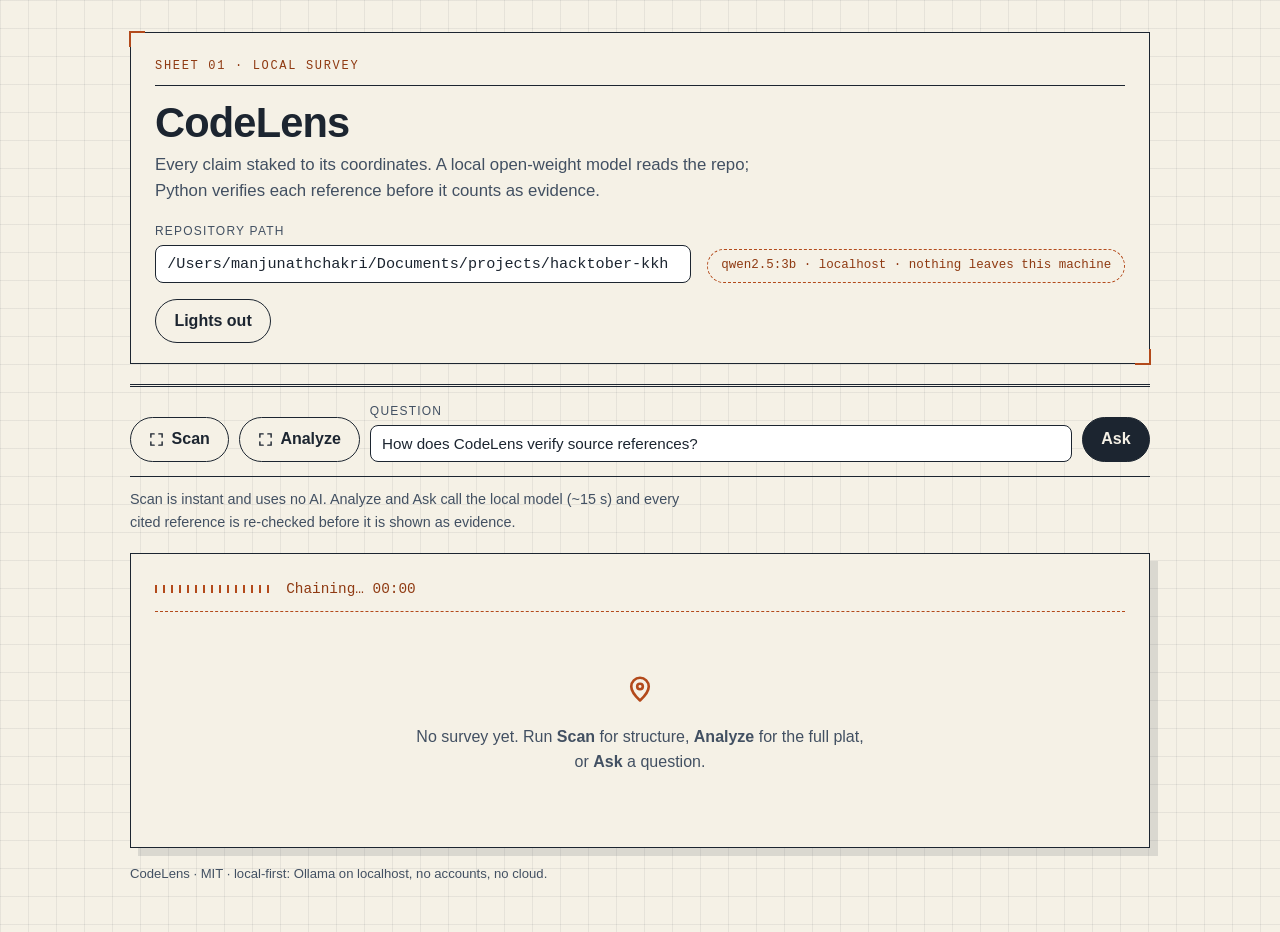
==== codelens/static/index.html @ a6b757d8 "feat: production readiness (packaging, hardening, deploy docs)" ====
<!doctype html>
<html lang="en">
<head>
<meta charset="utf-8">
<meta name="viewport" content="width=device-width, initial-scale=1">
<title>CodeLens — survey of an unfamiliar codebase</title>
<link rel="stylesheet" href="/static/styles.css">
</head>
<body>
<svg width="0" height="0" style="position:absolute" aria-hidden="true">
  <symbol id="i-pin" viewBox="0 0 16 16" fill="none" stroke="currentColor" stroke-width="1.5" stroke-linecap="round" stroke-linejoin="round">
    <path d="M8 14s5-4.6 5-8a5 5 0 1 0-10 0c0 3.4 5 8 5 8z"/><circle cx="8" cy="6" r="1.6"/>
  </symbol>
  <symbol id="i-void" viewBox="0 0 16 16" fill="none" stroke="currentColor" stroke-width="1.5" stroke-linecap="round">
    <circle cx="8" cy="8" r="6.2"/><path d="M5.5 5.5l5 5M10.5 5.5l-5 5"/>
  </symbol>
  <symbol id="i-query" viewBox="0 0 16 16" fill="none" stroke="currentColor" stroke-width="1.5" stroke-linejoin="round">
    <path d="M8 2l5.5 6L8 14 2.5 8z"/>
  </symbol>
  <symbol id="i-scan" viewBox="0 0 16 16" fill="none" stroke="currentColor" stroke-width="1.5" stroke-linecap="round">
    <path d="M2 5.5V2h3.5M10.5 2H14v3.5M14 10.5V14h-3.5M5.5 14H2v-3.5"/>
  </symbol>
</svg>

<div class="frame">
  <header class="title-block">
    <div class="sheet-mark" aria-hidden="true">SHEET 01 · LOCAL SURVEY</div>
    <h1>CodeLens</h1>
    <p class="lede">Every claim staked to its coordinates. A local open-weight model reads the repo; Python verifies each reference before it counts as evidence.</p>
    <div class="title-row">
      <label class="field path-field">Repository path
        <input id="path" value="/Users/manjunathchakri/Documents/projects/hacktober-kkh" spellcheck="false">
      </label>
      <span class="model-tag" title="All inference runs on this machine">qwen2.5:3b · localhost · nothing leaves this machine</span>
      <button id="btn-theme" type="button" aria-pressed="false" title="Toggle night-shift ground">Lights out</button>
    </div>
  </header>

  <section class="instruments" aria-label="Survey instruments">
    <div class="instrument-band">
      <button id="btn-scan" type="button">
        <svg aria-hidden="true"><use href="#i-scan"/></svg>Scan
      </button>
      <button id="btn-analyze" type="button">
        <svg aria-hidden="true"><use href="#i-scan"/></svg>Analyze
      </button>
      <label class="field question-field">Question
        <input id="q" value="How does CodeLens verify source references?">
      </label>
      <button id="btn-ask" type="button" class="primary">Ask</button>
    </div>
    <p class="hint">Scan is instant and uses no AI. Analyze and Ask call the local model (~15&nbsp;s) and every cited reference is re-checked before it is shown as evidence.</p>
  </section>

  <main class="sheet" aria-label="Survey result">
    <div class="chainage" id="chainage" hidden>
      <span class="chain-ticks" aria-hidden="true"></span>
      <span id="chain-text" role="status">Chaining… 00:00</span>
    </div>
    <div id="listen-bar" hidden></div>
    <div id="result" aria-live="polite">
      <div class="empty-state">
        <svg aria-hidden="true"><use href="#i-pin"/></svg>
        <p>No survey yet. Run <strong>Scan</strong> for structure, <strong>Analyze</strong> for the full plat, or <strong>Ask</strong> a question.</p>
      </div>
    </div>
  </main>

  <footer>
    <span>CodeLens · MIT · local-first: Ollama on localhost, no accounts, no cloud.</span>
    <span id="survey-time" class="survey-time"></span>
  </footer>
</div>

<script src="/static/app.js"></script>
</body>
</html>
---- static/styles.css ----
:root {
  --paper: #f5f1e6;
  --paper-deep: #ece5d3;
  --ink: #1c2530;
  --ink-soft: #425062;
  --rule: #1c2530;
  --grid: rgba(28, 37, 48, 0.07);
  --accent: #b34a1b;
  --accent-ink: #8f3a12;
  --ok: #1b6b3c;
  --ok-ground: #e3ecdd;
  --bad: #b3362b;
  --bad-ground: #f3e2da;
  --warn: #8a5f14;
  --warn-ground: #f0e6c8;
  --focus: #0f5fd0;
  --radius: 12px;
  --surface: #ffffff;
  --inset: rgba(255, 255, 255, 0.6);
  --shadow: 8px 8px 0 rgba(28, 37, 48, 0.12);
}

[data-theme="dark"] {
  --paper: #161e29;
  --paper-deep: #1f2a38;
  --ink: #ece4d2;
  --ink-soft: #b7c0cd;
  --rule: #5b6b7f;
  --grid: rgba(236, 228, 210, 0.08);
  --accent: #e08a4e;
  --accent-ink: #f0a76a;
  --ok: #7cc79a;
  --ok-ground: #1c3a28;
  --bad: #e88d80;
  --bad-ground: #43211c;
  --warn: #d3a94f;
  --warn-ground: #3a2f16;
  --focus: #7fb3ff;
  --surface: #222d3c;
  --inset: rgba(0, 0, 0, 0.28);
  --shadow: 8px 8px 0 rgba(0, 0, 0, 0.45);
}

* { box-sizing: border-box; }

html {
  background: var(--paper);
  background-image:
    linear-gradient(var(--grid) 1px, transparent 1px),
    linear-gradient(90deg, var(--grid) 1px, transparent 1px);
  background-size: 28px 28px;
}

body {
  margin: 0;
  color: var(--ink);
  font-family: -apple-system, BlinkMacSystemFont, "Segoe UI", "Helvetica Neue", Arial, sans-serif;
  font-size: 16px;
  line-height: 1.55;
}

::selection { background: var(--ink); color: var(--paper); }

:focus-visible {
  outline: 2px solid var(--focus);
  outline-offset: 2px;
  border-radius: 4px;
}

.frame {
  max-width: 1060px;
  margin: 2rem auto 3rem;
  padding: 0 1.25rem;
}

/* Title block: the drawing frame */
.title-block {
  border: 1px solid var(--rule);
  padding: 1.5rem 1.5rem 1.25rem;
  background: var(--paper);
  position: relative;
}

.title-block::before,
.title-block::after {
  content: "";
  position: absolute;
  width: 14px;
  height: 14px;
  border: 2px solid var(--accent);
}

.title-block::before { top: -2px; left: -2px; border-right: none; border-bottom: none; }
.title-block::after { bottom: -2px; right: -2px; border-left: none; border-top: none; }

.sheet-mark {
  font-family: ui-monospace, SFMono-Regular, Menlo, Consolas, monospace;
  font-size: 12px;
  letter-spacing: 0.14em;
  color: var(--accent-ink);
  border-bottom: 1px solid var(--rule);
  padding-bottom: 0.6rem;
  margin-bottom: 0.9rem;
}

h1 {
  font-size: 2.6rem;
  line-height: 1.05;
  letter-spacing: -0.02em;
  margin: 0 0 0.5rem;
  text-wrap: balance;
}

.lede {
  max-width: 68ch;
  margin: 0 0 1.1rem;
  color: var(--ink-soft);
  font-size: 1.05rem;
}

.title-row {
  display: flex;
  gap: 1rem;
  align-items: flex-end;
  flex-wrap: wrap;
}

.field {
  display: block;
  font-size: 12px;
  letter-spacing: 0.1em;
  text-transform: uppercase;
  color: var(--ink-soft);
}

.field input {
  display: block;
  width: 100%;
  margin-top: 0.3rem;
  padding: 0.55rem 0.7rem;
  font-size: 0.95rem;
  font-family: ui-monospace, SFMono-Regular, Menlo, Consolas, monospace;
  color: var(--ink);
  background: var(--surface);
  border: 1px solid var(--rule);
  border-radius: 8px;
}

.path-field { flex: 1 1 420px; }

.model-tag {
  font-family: ui-monospace, SFMono-Regular, Menlo, Consolas, monospace;
  font-size: 12.5px;
  color: var(--accent-ink);
  border: 1px dashed var(--accent);
  border-radius: 999px;
  padding: 0.4rem 0.8rem;
  white-space: nowrap;
}

/* Instrument band */
.instruments { margin-top: 1.25rem; }

.instrument-band {
  display: flex;
  gap: 0.6rem;
  align-items: flex-end;
  border-top: 3px double var(--rule);
  border-bottom: 1px solid var(--rule);
  padding: 0.9rem 0;
  flex-wrap: wrap;
}

.question-field { flex: 1 1 320px; }
.question-field input { font-family: inherit; }

button {
  font: inherit;
  font-weight: 600;
  color: var(--ink);
  background: var(--paper);
  border: 1px solid var(--rule);
  border-radius: 999px;
  padding: 0.55rem 1.15rem;
  cursor: pointer;
  display: inline-flex;
  align-items: center;
  gap: 0.45rem;
  white-space: nowrap;
}

button svg { width: 15px; height: 15px; }

button:hover { background: var(--paper-deep); }

button.primary {
  background: var(--ink);
  border-color: var(--ink);
  color: var(--paper);
}

button.primary:hover { background: #000; }

button:disabled {
  opacity: 0.45;
  cursor: wait;
}

.hint {
  font-size: 0.9rem;
  color: var(--ink-soft);
  max-width: 72ch;
  margin: 0.7rem 0 0;
}

/* Result sheet: the one elevated surface */
.sheet {
  margin-top: 1.25rem;
  border: 1px solid var(--rule);
  background: var(--paper);
  box-shadow: var(--shadow);
  padding: 1.5rem;
  min-height: 220px;
}

.empty-state {
  text-align: center;
  color: var(--ink-soft);
  padding: 3rem 1rem;
}

.empty-state svg { width: 28px; height: 28px; color: var(--accent); }
.empty-state p { max-width: 52ch; margin: 0.8rem auto 0; }

/* Chainage: honest wait readout */
.chainage {
  display: flex;
  align-items: center;
  gap: 0.7rem;
  font-family: ui-monospace, SFMono-Regular, Menlo, Consolas, monospace;
  font-size: 0.9rem;
  color: var(--accent-ink);
  border-bottom: 1px dashed var(--accent);
  padding-bottom: 0.7rem;
  margin-bottom: 1rem;
}

.chain-ticks {
  width: 120px;
  height: 8px;
  background: repeating-linear-gradient(90deg, var(--accent) 0 2px, transparent 2px 8px);
  background-size: 200% 100%;
  animation: chain 1.1s linear infinite;
}

@keyframes chain { to { background-position: -16px 0; } }

/* Answer + evidence rail */
.answer-body { max-width: 72ch; }
.answer-body p { margin: 0 0 0.9rem; }

.answer-body h3 {
  font-size: 0.85rem;
  letter-spacing: 0.12em;
  text-transform: uppercase;
  color: var(--accent-ink);
  border-bottom: 1px solid var(--rule);
  padding-bottom: 0.35rem;
  margin: 1.3rem 0 0.5rem;
}

.answer-body ul.brief {
  list-style: square;
  margin: 0.2rem 0 0.9rem;
  padding-left: 1.3rem;
}

.answer-body ul.brief li { margin-bottom: 0.3rem; }
.answer-body ul.brief li::marker { color: var(--accent); }

.verdict-line {
  font-family: ui-monospace, SFMono-Regular, Menlo, Consolas, monospace;
  font-size: 0.85rem;
  border-top: 1px solid var(--rule);
  padding-top: 0.8rem;
  margin-top: 1.2rem;
}

.evidence { margin-top: 1rem; }

.evidence h2 {
  font-size: 0.8rem;
  letter-spacing: 0.12em;
  text-transform: uppercase;
  color: var(--ink-soft);
  margin: 1.4rem 0 0.6rem;
}

.ref {
  border: 1px solid var(--rule);
  border-radius: var(--radius);
  margin-bottom: 0.7rem;
  overflow: hidden;
  background: var(--surface);
}

.ref summary {
  list-style: none;
  cursor: pointer;
  display: flex;
  align-items: baseline;
  gap: 0.6rem;
  padding: 0.65rem 0.9rem;
}

.ref summary::-webkit-details-marker { display: none; }

.ref summary:hover { background: var(--paper-deep); }

.ref .badge { flex: none; width: 20px; height: 20px; align-self: center; }

.ref.verified { background: var(--ok-ground); }
.ref.verified .badge { color: var(--ok); }

.ref.rejected { background: var(--bad-ground); }
.ref.rejected .badge { color: var(--bad); }

.ref .key {
  font-family: ui-monospace, SFMono-Regular, Menlo, Consolas, monospace;
  font-size: 0.75rem;
  color: var(--ink-soft);
  border: 1px solid currentColor;
  border-radius: 4px;
  padding: 0 0.3rem;
  flex: none;
}

.ref .coord {
  font-family: ui-monospace, SFMono-Regular, Menlo, Consolas, monospace;
  font-size: 0.9rem;
  font-variant-numeric: tabular-nums;
  overflow-wrap: anywhere;
}

.ref .reason {
  margin-left: auto;
  font-size: 0.85rem;
  color: var(--bad);
  text-align: right;
  flex: none;
}

.ref pre {
  margin: 0;
  border-top: 1px dashed var(--rule);
  padding: 0.7rem 0.9rem;
  font-family: ui-monospace, SFMono-Regular, Menlo, Consolas, monospace;
  font-size: 0.82rem;
  line-height: 1.5;
  overflow-x: auto;
  background: var(--inset);
}

/* Focus swell: open evidence dims its siblings */
.evidence.has-open .ref:not([open]) { opacity: 0.55; }

/* Scan schedule table */
table.schedule {
  border-collapse: collapse;
  width: 100%;
  font-size: 0.95rem;
  margin-top: 0.5rem;
}

table.schedule th,
table.schedule td {
  text-align: left;
  padding: 0.5rem 0.7rem;
  border-bottom: 1px solid var(--rule);
  vertical-align: top;
}

table.schedule th {
  font-size: 0.78rem;
  letter-spacing: 0.1em;
  text-transform: uppercase;
  color: var(--ink-soft);
  width: 11rem;
}

table.schedule td { font-variant-numeric: tabular-nums; }
table.schedule td.mono { font-family: ui-monospace, SFMono-Regular, Menlo, Consolas, monospace; font-size: 0.87rem; }

/* Duration bar: surveyed length */
.duration {
  display: flex;
  align-items: center;
  gap: 0.6rem;
  margin-top: 1.2rem;
  font-family: ui-monospace, SFMono-Regular, Menlo, Consolas, monospace;
  font-size: 0.8rem;
  color: var(--ink-soft);
}

.duration .bar {
  height: 6px;
  background: var(--accent);
  min-width: 4px;
}

/* Error state names problem + recovery */
.error-state {
  border: 1px solid var(--bad);
  background: var(--bad-ground);
  border-radius: var(--radius);
  padding: 1rem 1.2rem;
}

.error-state strong { color: var(--bad); }
.error-state p { margin: 0.4rem 0 0; max-width: 70ch; }

footer {
  display: flex;
  justify-content: space-between;
  gap: 1rem;
  flex-wrap: wrap;
  margin-top: 1rem;
  font-size: 0.82rem;
  color: var(--ink-soft);
}

/* Listen bar: narration controls for the briefing */
.listen-bar {
  border: 1px solid var(--rule);
  border-radius: var(--radius);
  background: var(--surface);
  padding: 0.7rem 0.9rem;
  margin-bottom: 1rem;
}

.listen-bar h2 {
  font-size: 0.78rem;
  letter-spacing: 0.12em;
  text-transform: uppercase;
  color: var(--ink-soft);
  margin: 0 0 0.55rem;
}

.listen-controls {
  display: flex;
  gap: 0.5rem;
  align-items: center;
  flex-wrap: wrap;
}

.listen-controls button {
  padding: 0.4rem 0.9rem;
  font-size: 0.88rem;
}

.listen-controls select {
  font: inherit;
  font-size: 0.85rem;
  color: var(--ink);
  background: var(--surface);
  border: 1px solid var(--rule);
  border-radius: 8px;
  padding: 0.35rem 0.5rem;
  max-width: 11rem;
}

.listen-controls label {
  font-size: 0.78rem;
  letter-spacing: 0.08em;
  text-transform: uppercase;
  color: var(--ink-soft);
  display: inline-flex;
  align-items: center;
  gap: 0.35rem;
}

.listen-status {
  font-family: ui-monospace, SFMono-Regular, Menlo, Consolas, monospace;
  font-size: 0.8rem;
  color: var(--accent-ink);
  margin-top: 0.55rem;
  min-height: 1.2em;
}

.answer-body ul.brief li.narrating,
.answer-body h3.narrating {
  background: var(--warn-ground);
  outline: 2px solid var(--accent);
  outline-offset: 1px;
  border-radius: 6px;
}

.survey-time { font-family: ui-monospace, SFMono-Regular, Menlo, Consolas, monospace; font-variant-numeric: tabular-nums; }

@media (max-width: 720px) {
  h1 { font-size: 2rem; }
  .frame { margin-top: 1rem; }
  .sheet { padding: 1rem; }
  .title-row { align-items: stretch; flex-direction: column; }
  .model-tag { white-space: normal; }
  .ref .reason { display: none; }
}

@media (prefers-reduced-motion: reduce) {
  .chain-ticks { animation: none; }
  * { transition: none !important; }
}
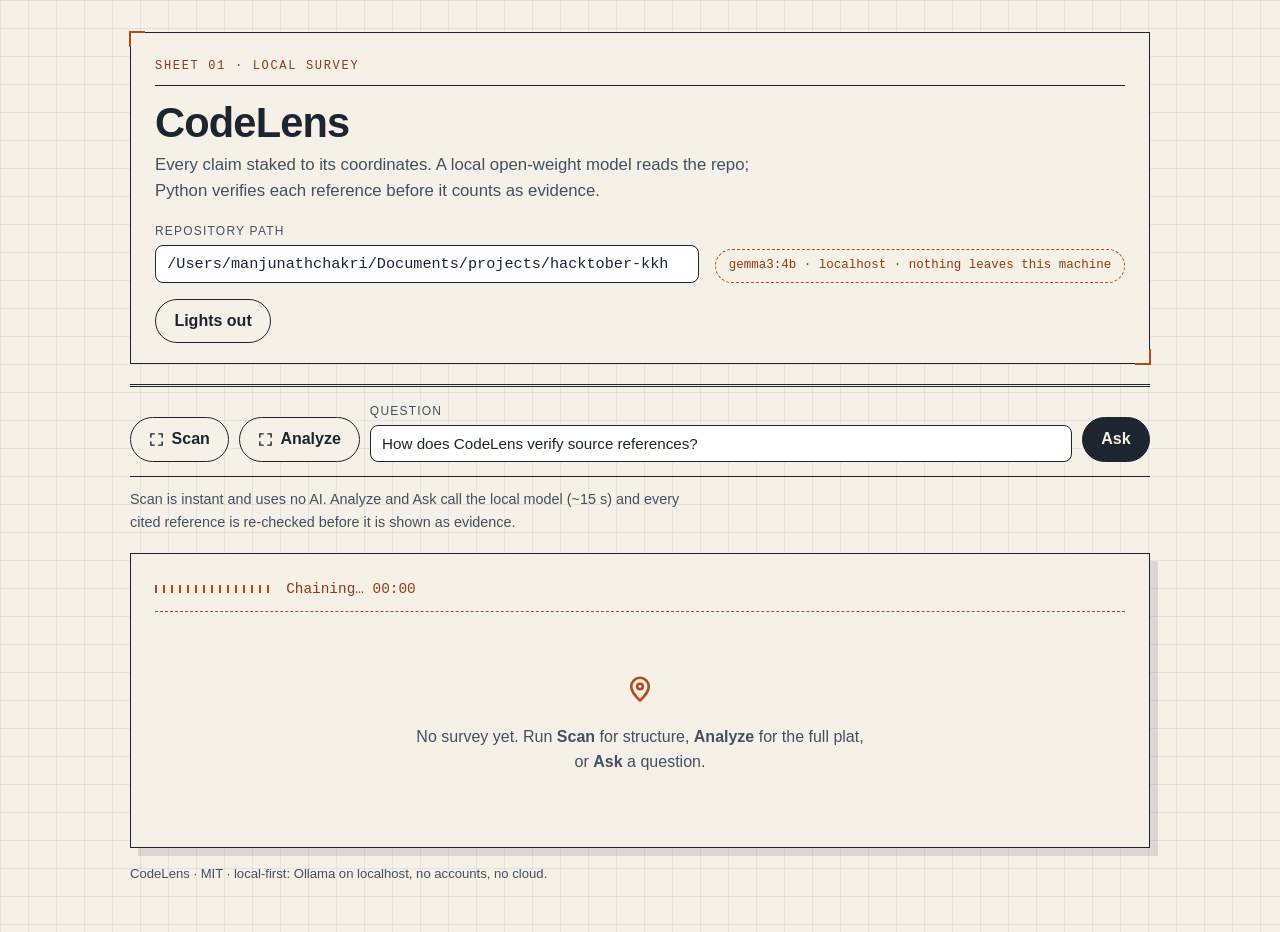
==== commit c4972a74: "fix(web): live model badge instead of stale qwen label" ====
--- a/codelens/static/index.html
+++ b/codelens/static/index.html
@@ -4,7 +4,7 @@
 <meta charset="utf-8">
 <meta name="viewport" content="width=device-width, initial-scale=1">
 <title>CodeLens — survey of an unfamiliar codebase</title>
-<link rel="stylesheet" href="/static/styles.css">
+<link rel="stylesheet" href="styles.css">
 </head>
 <body>
 <svg width="0" height="0" style="position:absolute" aria-hidden="true">
@@ -31,7 +31,7 @@
       <label class="field path-field">Repository path
         <input id="path" value="/Users/manjunathchakri/Documents/projects/hacktober-kkh" spellcheck="false">
       </label>
-      <span class="model-tag" title="All inference runs on this machine">qwen2.5:3b · localhost · nothing leaves this machine</span>
+      <span class="model-tag" id="model-tag" title="All inference runs on this machine">gemma3:4b · localhost · nothing leaves this machine</span>
       <button id="btn-theme" type="button" aria-pressed="false" title="Toggle night-shift ground">Lights out</button>
     </div>
   </header>
@@ -72,6 +72,6 @@
   </footer>
 </div>
 
-<script src="/static/app.js"></script>
+<script src="app.js"></script>
 </body>
 </html>
--- a/codelens/static/styles.css
+++ b/codelens/static/styles.css
@@ -0,0 +1,512 @@
+:root {
+  --paper: #f5f1e6;
+  --paper-deep: #ece5d3;
+  --ink: #1c2530;
+  --ink-soft: #425062;
+  --rule: #1c2530;
+  --grid: rgba(28, 37, 48, 0.07);
+  --accent: #b34a1b;
+  --accent-ink: #8f3a12;
+  --ok: #1b6b3c;
+  --ok-ground: #e3ecdd;
+  --bad: #b3362b;
+  --bad-ground: #f3e2da;
+  --warn: #8a5f14;
+  --warn-ground: #f0e6c8;
+  --focus: #0f5fd0;
+  --radius: 12px;
+  --surface: #ffffff;
+  --inset: rgba(255, 255, 255, 0.6);
+  --shadow: 8px 8px 0 rgba(28, 37, 48, 0.12);
+}
+
+[data-theme="dark"] {
+  --paper: #161e29;
+  --paper-deep: #1f2a38;
+  --ink: #ece4d2;
+  --ink-soft: #b7c0cd;
+  --rule: #5b6b7f;
+  --grid: rgba(236, 228, 210, 0.08);
+  --accent: #e08a4e;
+  --accent-ink: #f0a76a;
+  --ok: #7cc79a;
+  --ok-ground: #1c3a28;
+  --bad: #e88d80;
+  --bad-ground: #43211c;
+  --warn: #d3a94f;
+  --warn-ground: #3a2f16;
+  --focus: #7fb3ff;
+  --surface: #222d3c;
+  --inset: rgba(0, 0, 0, 0.28);
+  --shadow: 8px 8px 0 rgba(0, 0, 0, 0.45);
+}
+
+* { box-sizing: border-box; }
+
+html {
+  background: var(--paper);
+  background-image:
+    linear-gradient(var(--grid) 1px, transparent 1px),
+    linear-gradient(90deg, var(--grid) 1px, transparent 1px);
+  background-size: 28px 28px;
+}
+
+body {
+  margin: 0;
+  color: var(--ink);
+  font-family: -apple-system, BlinkMacSystemFont, "Segoe UI", "Helvetica Neue", Arial, sans-serif;
+  font-size: 16px;
+  line-height: 1.55;
+}
+
+::selection { background: var(--ink); color: var(--paper); }
+
+:focus-visible {
+  outline: 2px solid var(--focus);
+  outline-offset: 2px;
+  border-radius: 4px;
+}
+
+.frame {
+  max-width: 1060px;
+  margin: 2rem auto 3rem;
+  padding: 0 1.25rem;
+}
+
+/* Title block: the drawing frame */
+.title-block {
+  border: 1px solid var(--rule);
+  padding: 1.5rem 1.5rem 1.25rem;
+  background: var(--paper);
+  position: relative;
+}
+
+.title-block::before,
+.title-block::after {
+  content: "";
+  position: absolute;
+  width: 14px;
+  height: 14px;
+  border: 2px solid var(--accent);
+}
+
+.title-block::before { top: -2px; left: -2px; border-right: none; border-bottom: none; }
+.title-block::after { bottom: -2px; right: -2px; border-left: none; border-top: none; }
+
+.sheet-mark {
+  font-family: ui-monospace, SFMono-Regular, Menlo, Consolas, monospace;
+  font-size: 12px;
+  letter-spacing: 0.14em;
+  color: var(--accent-ink);
+  border-bottom: 1px solid var(--rule);
+  padding-bottom: 0.6rem;
+  margin-bottom: 0.9rem;
+}
+
+h1 {
+  font-size: 2.6rem;
+  line-height: 1.05;
+  letter-spacing: -0.02em;
+  margin: 0 0 0.5rem;
+  text-wrap: balance;
+}
+
+.lede {
+  max-width: 68ch;
+  margin: 0 0 1.1rem;
+  color: var(--ink-soft);
+  font-size: 1.05rem;
+}
+
+.title-row {
+  display: flex;
+  gap: 1rem;
+  align-items: flex-end;
+  flex-wrap: wrap;
+}
+
+.field {
+  display: block;
+  font-size: 12px;
+  letter-spacing: 0.1em;
+  text-transform: uppercase;
+  color: var(--ink-soft);
+}
+
+.field input {
+  display: block;
+  width: 100%;
+  margin-top: 0.3rem;
+  padding: 0.55rem 0.7rem;
+  font-size: 0.95rem;
+  font-family: ui-monospace, SFMono-Regular, Menlo, Consolas, monospace;
+  color: var(--ink);
+  background: var(--surface);
+  border: 1px solid var(--rule);
+  border-radius: 8px;
+}
+
+.path-field { flex: 1 1 420px; }
+
+.model-tag {
+  font-family: ui-monospace, SFMono-Regular, Menlo, Consolas, monospace;
+  font-size: 12.5px;
+  color: var(--accent-ink);
+  border: 1px dashed var(--accent);
+  border-radius: 999px;
+  padding: 0.4rem 0.8rem;
+  white-space: nowrap;
+}
+
+/* Instrument band */
+.instruments { margin-top: 1.25rem; }
+
+.instrument-band {
+  display: flex;
+  gap: 0.6rem;
+  align-items: flex-end;
+  border-top: 3px double var(--rule);
+  border-bottom: 1px solid var(--rule);
+  padding: 0.9rem 0;
+  flex-wrap: wrap;
+}
+
+.question-field { flex: 1 1 320px; }
+.question-field input { font-family: inherit; }
+
+button {
+  font: inherit;
+  font-weight: 600;
+  color: var(--ink);
+  background: var(--paper);
+  border: 1px solid var(--rule);
+  border-radius: 999px;
+  padding: 0.55rem 1.15rem;
+  cursor: pointer;
+  display: inline-flex;
+  align-items: center;
+  gap: 0.45rem;
+  white-space: nowrap;
+}
+
+button svg { width: 15px; height: 15px; }
+
+button:hover { background: var(--paper-deep); }
+
+button.primary {
+  background: var(--ink);
+  border-color: var(--ink);
+  color: var(--paper);
+}
+
+button.primary:hover { background: #000; }
+
+button:disabled {
+  opacity: 0.45;
+  cursor: wait;
+}
+
+.hint {
+  font-size: 0.9rem;
+  color: var(--ink-soft);
+  max-width: 72ch;
+  margin: 0.7rem 0 0;
+}
+
+/* Result sheet: the one elevated surface */
+.sheet {
+  margin-top: 1.25rem;
+  border: 1px solid var(--rule);
+  background: var(--paper);
+  box-shadow: var(--shadow);
+  padding: 1.5rem;
+  min-height: 220px;
+}
+
+.empty-state {
+  text-align: center;
+  color: var(--ink-soft);
+  padding: 3rem 1rem;
+}
+
+.empty-state svg { width: 28px; height: 28px; color: var(--accent); }
+.empty-state p { max-width: 52ch; margin: 0.8rem auto 0; }
+
+/* Chainage: honest wait readout */
+.chainage {
+  display: flex;
+  align-items: center;
+  gap: 0.7rem;
+  font-family: ui-monospace, SFMono-Regular, Menlo, Consolas, monospace;
+  font-size: 0.9rem;
+  color: var(--accent-ink);
+  border-bottom: 1px dashed var(--accent);
+  padding-bottom: 0.7rem;
+  margin-bottom: 1rem;
+}
+
+.chain-ticks {
+  width: 120px;
+  height: 8px;
+  background: repeating-linear-gradient(90deg, var(--accent) 0 2px, transparent 2px 8px);
+  background-size: 200% 100%;
+  animation: chain 1.1s linear infinite;
+}
+
+@keyframes chain { to { background-position: -16px 0; } }
+
+/* Answer + evidence rail */
+.answer-body { max-width: 72ch; }
+.answer-body p { margin: 0 0 0.9rem; }
+
+.answer-body h3 {
+  font-size: 0.85rem;
+  letter-spacing: 0.12em;
+  text-transform: uppercase;
+  color: var(--accent-ink);
+  border-bottom: 1px solid var(--rule);
+  padding-bottom: 0.35rem;
+  margin: 1.3rem 0 0.5rem;
+}
+
+.answer-body ul.brief {
+  list-style: square;
+  margin: 0.2rem 0 0.9rem;
+  padding-left: 1.3rem;
+}
+
+.answer-body ul.brief li { margin-bottom: 0.3rem; }
+.answer-body ul.brief li::marker { color: var(--accent); }
+
+.verdict-line {
+  font-family: ui-monospace, SFMono-Regular, Menlo, Consolas, monospace;
+  font-size: 0.85rem;
+  border-top: 1px solid var(--rule);
+  padding-top: 0.8rem;
+  margin-top: 1.2rem;
+}
+
+.evidence { margin-top: 1rem; }
+
+.evidence h2 {
+  font-size: 0.8rem;
+  letter-spacing: 0.12em;
+  text-transform: uppercase;
+  color: var(--ink-soft);
+  margin: 1.4rem 0 0.6rem;
+}
+
+.ref {
+  border: 1px solid var(--rule);
+  border-radius: var(--radius);
+  margin-bottom: 0.7rem;
+  overflow: hidden;
+  background: var(--surface);
+}
+
+.ref summary {
+  list-style: none;
+  cursor: pointer;
+  display: flex;
+  align-items: baseline;
+  gap: 0.6rem;
+  padding: 0.65rem 0.9rem;
+}
+
+.ref summary::-webkit-details-marker { display: none; }
+
+.ref summary:hover { background: var(--paper-deep); }
+
+.ref .badge { flex: none; width: 20px; height: 20px; align-self: center; }
+
+.ref.verified { background: var(--ok-ground); }
+.ref.verified .badge { color: var(--ok); }
+
+.ref.rejected { background: var(--bad-ground); }
+.ref.rejected .badge { color: var(--bad); }
+
+.ref .key {
+  font-family: ui-monospace, SFMono-Regular, Menlo, Consolas, monospace;
+  font-size: 0.75rem;
+  color: var(--ink-soft);
+  border: 1px solid currentColor;
+  border-radius: 4px;
+  padding: 0 0.3rem;
+  flex: none;
+}
+
+.ref .coord {
+  font-family: ui-monospace, SFMono-Regular, Menlo, Consolas, monospace;
+  font-size: 0.9rem;
+  font-variant-numeric: tabular-nums;
+  overflow-wrap: anywhere;
+}
+
+.ref .reason {
+  margin-left: auto;
+  font-size: 0.85rem;
+  color: var(--bad);
+  text-align: right;
+  flex: none;
+}
+
+.ref pre {
+  margin: 0;
+  border-top: 1px dashed var(--rule);
+  padding: 0.7rem 0.9rem;
+  font-family: ui-monospace, SFMono-Regular, Menlo, Consolas, monospace;
+  font-size: 0.82rem;
+  line-height: 1.5;
+  overflow-x: auto;
+  background: var(--inset);
+}
+
+/* Focus swell: open evidence dims its siblings */
+.evidence.has-open .ref:not([open]) { opacity: 0.55; }
+
+/* Scan schedule table */
+table.schedule {
+  border-collapse: collapse;
+  width: 100%;
+  font-size: 0.95rem;
+  margin-top: 0.5rem;
+}
+
+table.schedule th,
+table.schedule td {
+  text-align: left;
+  padding: 0.5rem 0.7rem;
+  border-bottom: 1px solid var(--rule);
+  vertical-align: top;
+}
+
+table.schedule th {
+  font-size: 0.78rem;
+  letter-spacing: 0.1em;
+  text-transform: uppercase;
+  color: var(--ink-soft);
+  width: 11rem;
+}
+
+table.schedule td { font-variant-numeric: tabular-nums; }
+table.schedule td.mono { font-family: ui-monospace, SFMono-Regular, Menlo, Consolas, monospace; font-size: 0.87rem; }
+
+/* Duration bar: surveyed length */
+.duration {
+  display: flex;
+  align-items: center;
+  gap: 0.6rem;
+  margin-top: 1.2rem;
+  font-family: ui-monospace, SFMono-Regular, Menlo, Consolas, monospace;
+  font-size: 0.8rem;
+  color: var(--ink-soft);
+}
+
+.duration .bar {
+  height: 6px;
+  background: var(--accent);
+  min-width: 4px;
+}
+
+/* Error state names problem + recovery */
+.error-state {
+  border: 1px solid var(--bad);
+  background: var(--bad-ground);
+  border-radius: var(--radius);
+  padding: 1rem 1.2rem;
+}
+
+.error-state strong { color: var(--bad); }
+.error-state p { margin: 0.4rem 0 0; max-width: 70ch; }
+
+footer {
+  display: flex;
+  justify-content: space-between;
+  gap: 1rem;
+  flex-wrap: wrap;
+  margin-top: 1rem;
+  font-size: 0.82rem;
+  color: var(--ink-soft);
+}
+
+/* Listen bar: narration controls for the briefing */
+.listen-bar {
+  border: 1px solid var(--rule);
+  border-radius: var(--radius);
+  background: var(--surface);
+  padding: 0.7rem 0.9rem;
+  margin-bottom: 1rem;
+}
+
+.listen-bar h2 {
+  font-size: 0.78rem;
+  letter-spacing: 0.12em;
+  text-transform: uppercase;
+  color: var(--ink-soft);
+  margin: 0 0 0.55rem;
+}
+
+.listen-controls {
+  display: flex;
+  gap: 0.5rem;
+  align-items: center;
+  flex-wrap: wrap;
+}
+
+.listen-controls button {
+  padding: 0.4rem 0.9rem;
+  font-size: 0.88rem;
+}
+
+.listen-controls select {
+  font: inherit;
+  font-size: 0.85rem;
+  color: var(--ink);
+  background: var(--surface);
+  border: 1px solid var(--rule);
+  border-radius: 8px;
+  padding: 0.35rem 0.5rem;
+  max-width: 11rem;
+}
+
+.listen-controls label {
+  font-size: 0.78rem;
+  letter-spacing: 0.08em;
+  text-transform: uppercase;
+  color: var(--ink-soft);
+  display: inline-flex;
+  align-items: center;
+  gap: 0.35rem;
+}
+
+.listen-status {
+  font-family: ui-monospace, SFMono-Regular, Menlo, Consolas, monospace;
+  font-size: 0.8rem;
+  color: var(--accent-ink);
+  margin-top: 0.55rem;
+  min-height: 1.2em;
+}
+
+.answer-body ul.brief li.narrating,
+.answer-body h3.narrating {
+  background: var(--warn-ground);
+  outline: 2px solid var(--accent);
+  outline-offset: 1px;
+  border-radius: 6px;
+}
+
+.survey-time { font-family: ui-monospace, SFMono-Regular, Menlo, Consolas, monospace; font-variant-numeric: tabular-nums; }
+
+@media (max-width: 720px) {
+  h1 { font-size: 2rem; }
+  .frame { margin-top: 1rem; }
+  .sheet { padding: 1rem; }
+  .title-row { align-items: stretch; flex-direction: column; }
+  .model-tag { white-space: normal; }
+  .ref .reason { display: none; }
+}
+
+@media (prefers-reduced-motion: reduce) {
+  .chain-ticks { animation: none; }
+  * { transition: none !important; }
+}
